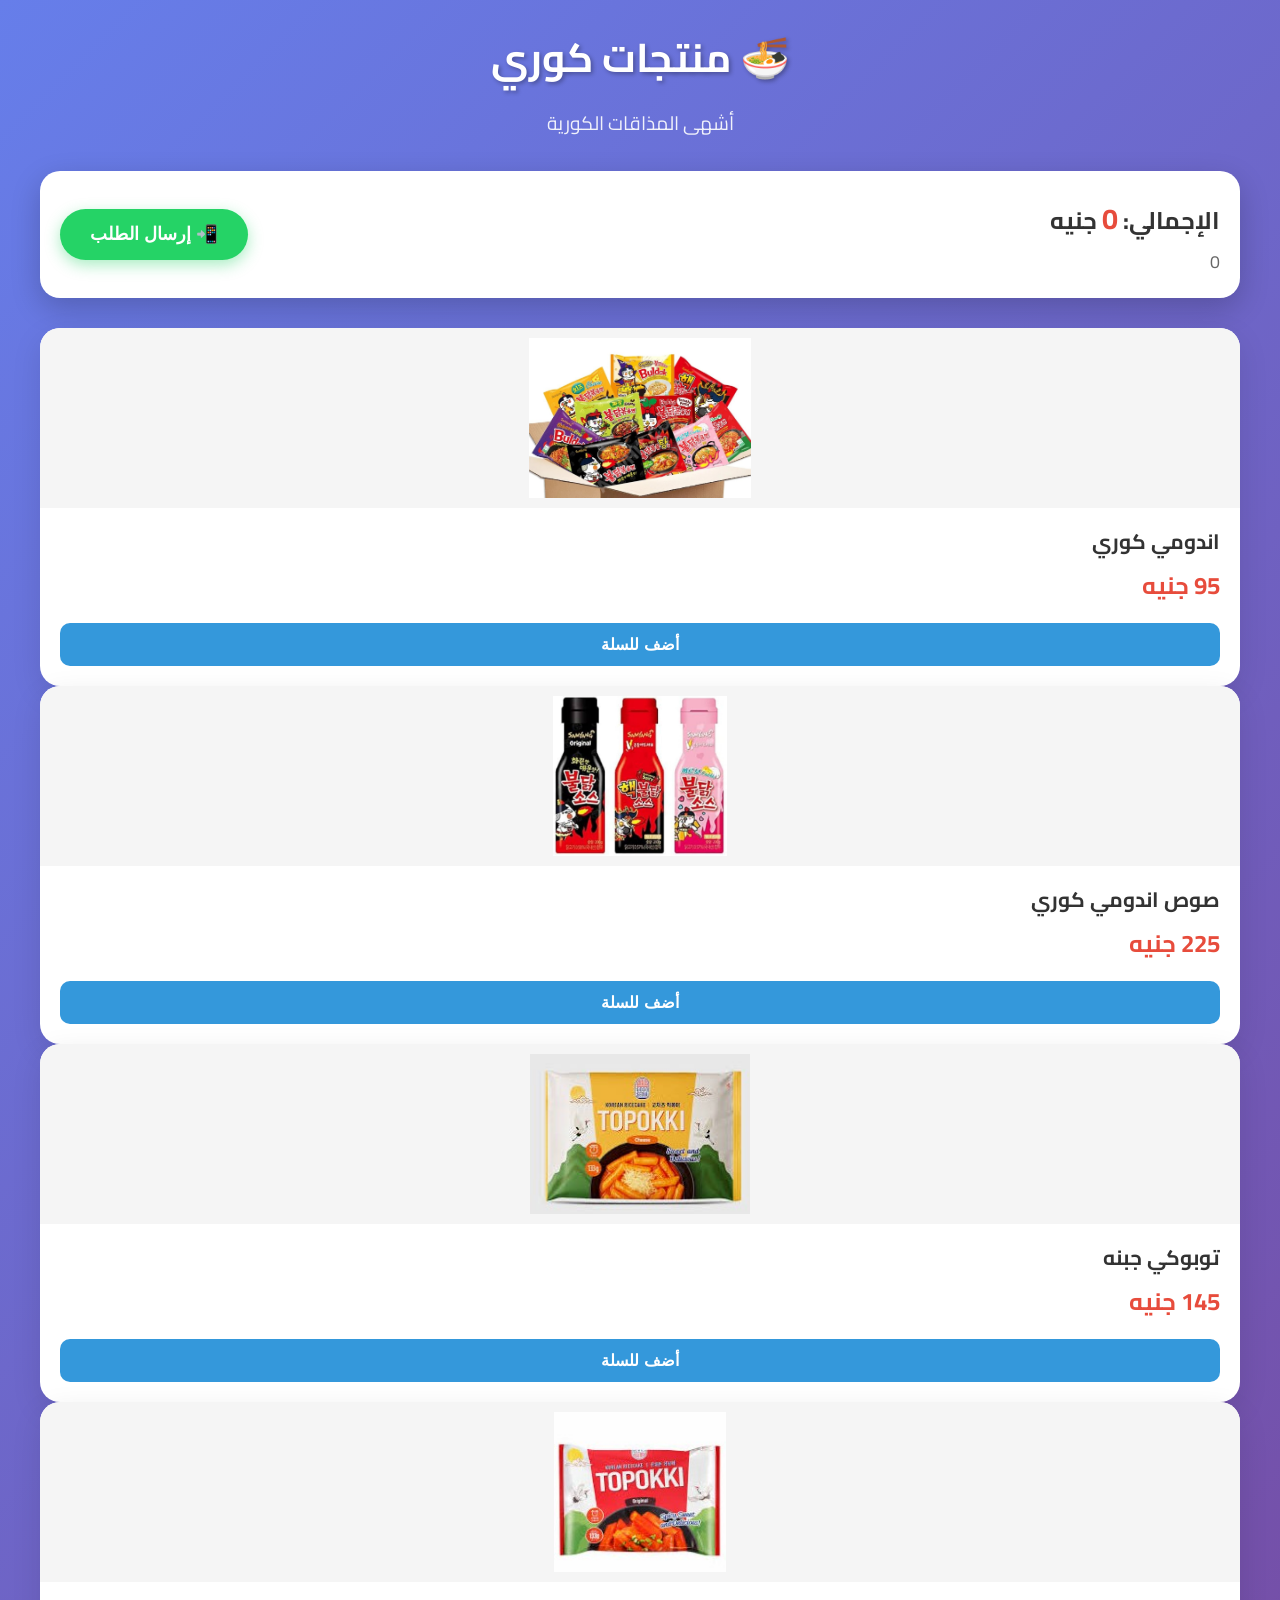
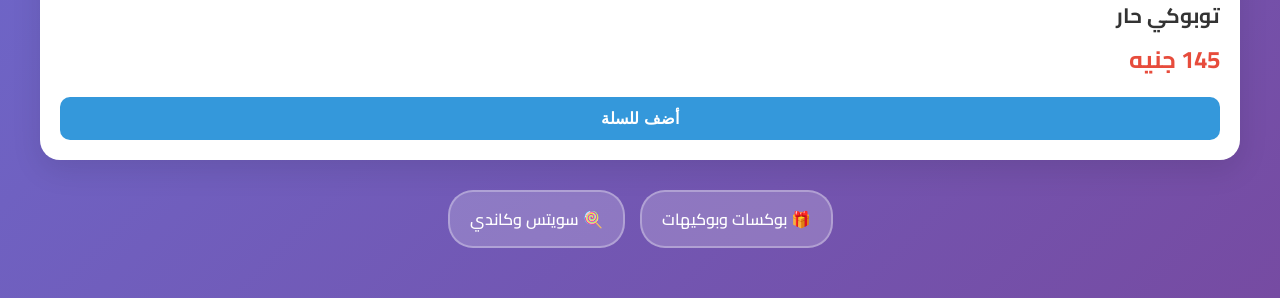
==== indomie.html @ 2b25a17a "Initial commit" ====
<!DOCTYPE html>
<html lang="ar" dir="rtl">
<head>
    <meta charset="UTF-8">
    <meta name="viewport" content="width=device-width, initial-scale=1.0">
    <title>🍜 اندومي وتوبوكي</title>
    <link href="https://fonts.googleapis.com/css2?family=Cairo:wght@400;600;700&display=swap" rel="stylesheet">
    <link rel="stylesheet" href="style.css">
</head>
<body>
    <div class="container">
        <div class="header">
            <h1>🍜 منتجات كوري</h1>
            <p>أشهى المذاقات الكورية</p>
        </div>

        <div class="cart-summary">
            <div>
                <div class="total">الإجمالي: <span id="totalPrice">0</span> جنيه</div>
                <div class="items-count" id="itemsCount">0 قطعة</div>
            </div>
            <button class="order-btn" onclick="sendOrder()">📲 إرسال الطلب</button>
        </div>

        <div id="productsGrid"></div>

        <div class="navigation">
            <a href="index.html" class="nav-btn">🎁 بوكسات وبوكيهات</a>
            <a href="sweets.html" class="nav-btn">🍭 سويتس وكاندي</a>
        </div>
    </div>

    <script src="script.js"></script>
    <script>
       const pageProducts = [
    { id: 5, name: "اندومي كوري", price: 95, image: "images/BfyHYXOxvHz3ULW9aJ1600LXxDZGM3uN.jpg" },
    { id: 6, name: "صوص اندومي كوري", price: 225, image: "images/4155Xz6QZ2L._AC_UF894,1000_QL80_.jpg" },  // ← خلاص 225
    { id: 7, name: "توبوكي جبنه", price: 145, image: "images/توبوكي جبنه.jpg" },
    { id: 7, name: "توبوكي حار", price: 145, image: "images/توبوكي اوريجنال.jpg" },
];
    </script>
</body>
</html>
---- style.css ----
* {
    margin: 0;
    padding: 0;
    box-sizing: border-box;
}

body {
    font-family: 'Cairo', sans-serif;
    background: linear-gradient(135deg, #667eea 0%, #764ba2 100%);
    min-height: 100vh;
    padding: 20px;
}

.container {
    max-width: 1200px;
    margin: 0 auto;
}

.header {
    text-align: center;
    color: white;
    margin-bottom: 30px;
}

.header h1 {
    font-size: 2.5rem;
    margin-bottom: 10px;
    text-shadow: 2px 2px 4px rgba(0,0,0,0.3);
}

.header p {
    font-size: 1.2rem;
    opacity: 0.9;
}

.cart-summary {
    background: white;
    border-radius: 20px;
    padding: 20px;
    margin-bottom: 30px;
    box-shadow: 0 10px 30px rgba(0,0,0,0.2);
    display: flex;
    justify-content: space-between;
    align-items: center;
    flex-wrap: wrap;
    gap: 15px;
}

.total { font-size: 1.5rem; font-weight: 700; color: #333; }
#totalPrice { color: #e74c3c; font-size: 1.8rem; }
.items-count { color: #666; font-size: 1.1rem; }

.order-btn {
    background: #25D366;
    color: white;
    border: none;
    padding: 15px 30px;
    border-radius: 50px;
    font-size: 1.1rem;
    font-weight: 600;
    cursor: pointer;
    transition: all 0.3s;
    box-shadow: 0 5px 15px rgba(37,211,102,0.4);
}

.order-btn:hover { transform: translateY(-2px); box-shadow: 0 8px 25px rgba(37,211,102,0.6); }

.products-grid {
    display: grid;
    grid-template-columns: repeat(auto-fit, minmax(300px, 1fr));
    gap: 25px;
    align-items: stretch;
}

.product-card {
    background: white;
    border-radius: 20px;
    overflow: hidden;
    box-shadow: 0 10px 30px rgba(0,0,0,0.1);
    transition: all 0.3s;
    cursor: pointer;
    display: flex;
    flex-direction: column;
    height: 100%;
}

.product-card:hover {
    transform: translateY(-10px);
    box-shadow: 0 20px 40px rgba(0,0,0,0.2);
}

.product-image {
    width: 100%;
    height: 180px; /* كبرناها شوية */
    object-fit: contain;
    background: #f5f5f5;
    padding: 10px; /* مهم جداً */
}
.product-info {
    padding: 20px;
    flex: 1;
    display: flex;
    flex-direction: column;
    justify-content: space-between;
    min-height: 0;
}

.product-name {
    font-size: 1.3rem;
    font-weight: 700;
    color: #333;
    margin-bottom: 8px;
    line-height: 1.3;
}

.product-price {
    font-size: 1.5rem;
    font-weight: 700;
    color: #e74c3c;
    margin-bottom: 15px;
}

.product-actions { margin-top: auto; flex-shrink: 0; }

.add-btn, .remove-btn {
    width: 100%;
    border: none;
    padding: 12px;
    border-radius: 10px;
    font-size: 1rem;
    font-weight: 600;
    cursor: pointer;
    transition: all 0.3s;
    flex-shrink: 0;
}

.add-btn { background: #3498db; color: white; }
.add-btn:hover { background: #2980b9; transform: scale(1.02); }

.remove-btn { 
    background: #e74c3c; 
    color: white; 
    margin-top: 8px;
    font-size: 0.95rem;
}
.remove-btn:hover { background: #c0392b; }

.counter {
    display: flex;
    align-items: center;
    justify-content: center;
    gap: 10px;
    margin: 12px 0 0 0;
}

.counter-btn {
    background: #95a5a6;
    color: white;
    border: none;
    width: 35px;
    height: 35px;
    border-radius: 50%;
    font-size: 1.2rem;
    cursor: pointer;
    transition: all 0.3s;
}
.counter-btn:hover { background: #7f8c8d; }

.counter-value {
    font-size: 1.2rem;
    font-weight: 700;
    min-width: 30px;
    text-align: center;
}

.navigation {
    display: flex;
    justify-content: center;
    gap: 15px;
    margin: 30px 0;
    flex-wrap: wrap;
}

.nav-btn {
    background: rgba(255,255,255,0.2);
    color: white;
    border: 2px solid rgba(255,255,255,0.3);
    padding: 12px 20px;
    border-radius: 25px;
    text-decoration: none;
    font-weight: 600;
    transition: all 0.3s;
}
.nav-btn:hover {
    background: white;
    color: #333;
    box-shadow: 0 5px 20px rgba(0,0,0,0.2);
}

@media (max-width: 768px) {
    .cart-summary { flex-direction: column; text-align: center; }
    .header h1 { font-size: 2rem; }
    .products-grid { grid-template-columns: 1fr; }
}
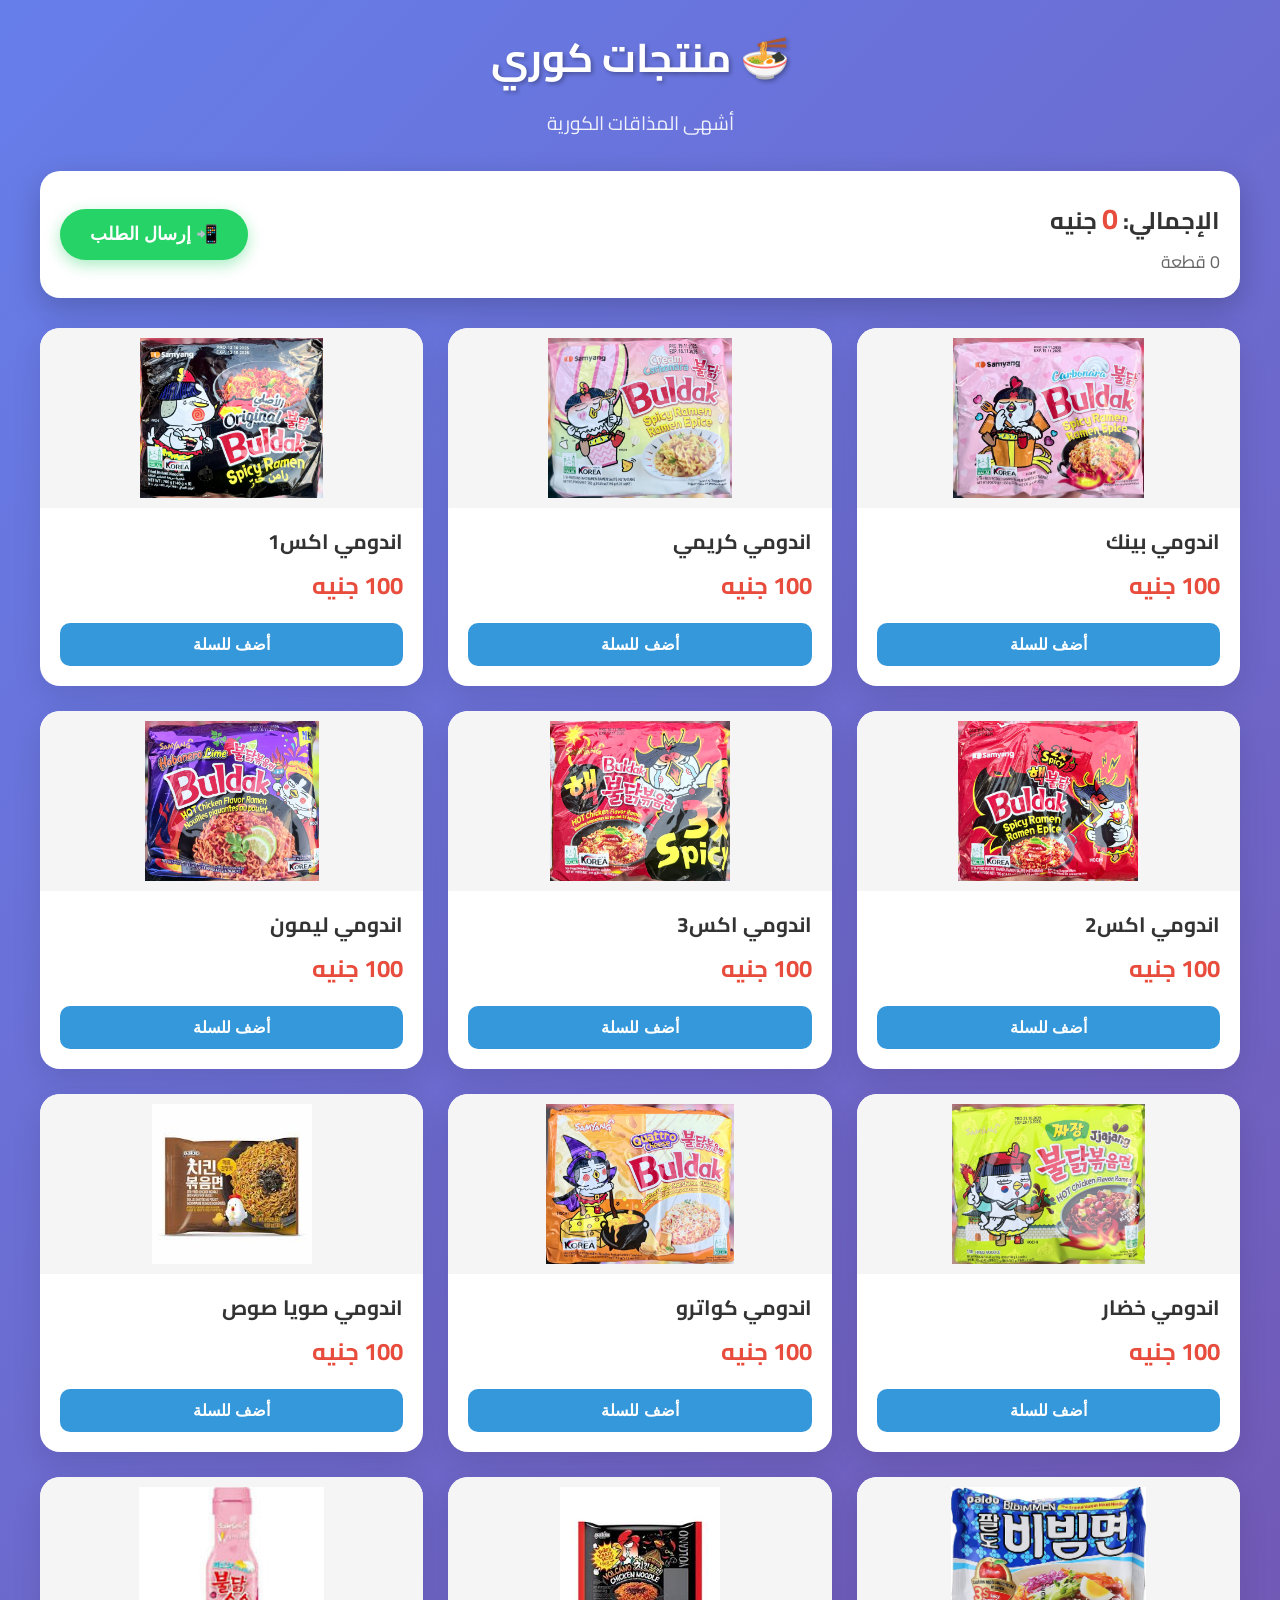
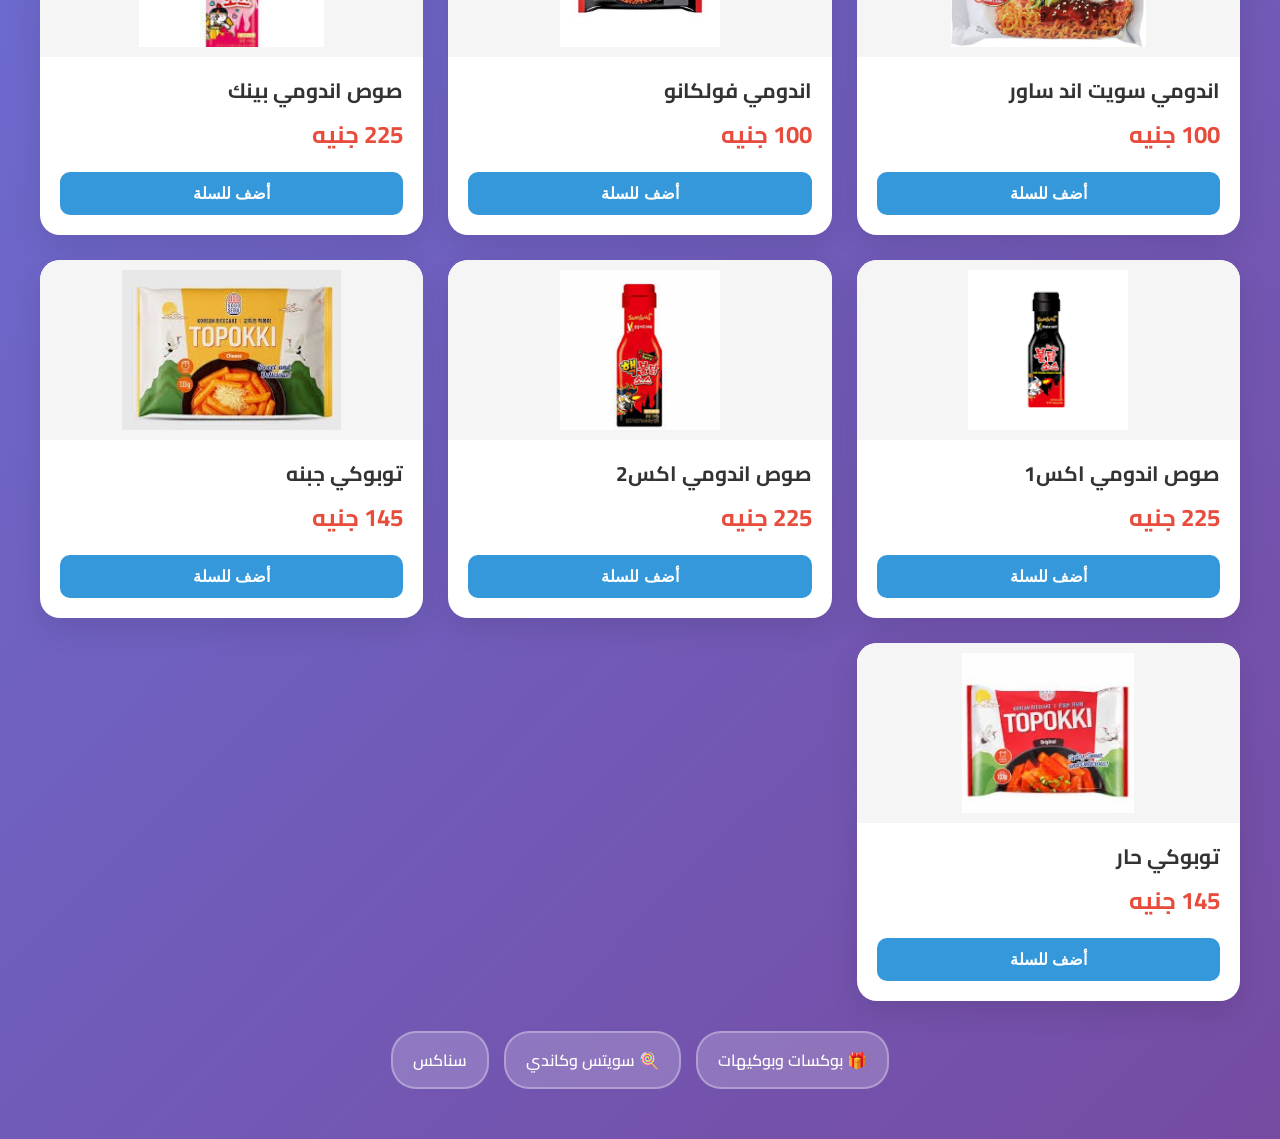
==== commit e0590ffd: "Add/update products and images" ====
--- a/indomie.html
+++ b/indomie.html
@@ -22,21 +22,36 @@
             <button class="order-btn" onclick="sendOrder()">📲 إرسال الطلب</button>
         </div>
 
-        <div id="productsGrid"></div>
-
+<div id="productsGrid" class="products-grid"></div>
         <div class="navigation">
-            <a href="index.html" class="nav-btn">🎁 بوكسات وبوكيهات</a>
+            <a href="gift.html" class="nav-btn">🎁 بوكسات وبوكيهات</a>
             <a href="sweets.html" class="nav-btn">🍭 سويتس وكاندي</a>
+            <a href="snacks.html" class="nav-btn">سناكس</a>
         </div>
     </div>
 
     <script src="script.js"></script>
     <script>
-       const pageProducts = [
-    { id: 5, name: "اندومي كوري", price: 95, image: "images/BfyHYXOxvHz3ULW9aJ1600LXxDZGM3uN.jpg" },
-    { id: 6, name: "صوص اندومي كوري", price: 225, image: "images/4155Xz6QZ2L._AC_UF894,1000_QL80_.jpg" },  // ← خلاص 225
-    { id: 7, name: "توبوكي جبنه", price: 145, image: "images/توبوكي جبنه.jpg" },
-    { id: 7, name: "توبوكي حار", price: 145, image: "images/توبوكي اوريجنال.jpg" },
+const pageProducts = [
+    { id: 101, name: "اندومي بينك", price: 100, image: "images/اندومي بينك.jpeg" },
+    { id: 102, name: "اندومي كريمي", price: 100, image: "images/اندومي كريمي.jpeg" },
+    { id: 103, name: "اندومي اكس1", price: 100, image: "images/اندومي اكس1.jpeg" },
+    { id: 104, name: "اندومي اكس2", price: 100, image: "images/اندومي اكس2.jpeg" },
+    { id: 105, name: "اندومي اكس3", price: 100, image: "images/اندومي اكس3.jpeg" },
+    { id: 106, name: "اندومي ليمون", price: 100, image: "images/اندومي ليمون.jpeg" },
+    { id: 107, name: "اندومي خضار", price: 100, image: "images/اندومي خضار.jpeg" },
+    { id: 108, name: "اندومي كواترو", price: 100, image: "images/اندومي ميكس جبن.jpeg" },
+
+    { id: 109, name: "اندومي صويا صوص", price: 100, image: "images/صويا.jpg" },
+    { id: 110, name: "اندومي سويت اند ساور", price: 100, image: "images/81a5aVQ+0NL._AC_UF894,1000_QL80_.jpg" },
+    { id: 111, name: "اندومي فولكانو", price: 100, image: "images/download.jpg" },
+
+    { id: 112, name: "صوص اندومي بينك", price: 225, image: "images/بينك.jpg" },
+    { id: 113, name: "صوص اندومي اكس1", price: 225, image: "images/download.png" },
+    { id: 114, name: "صوص اندومي اكس2", price: 225, image: "images/images.jpg" },
+
+    { id: 115, name: "توبوكي جبنه", price: 145, image: "images/توبوكي جبنه.jpg" },
+    { id: 116, name: "توبوكي حار", price: 145, image: "images/توبوكي اوريجنال.jpg" },
 ];
     </script>
 </body>
--- a/style.css
+++ b/style.css
@@ -67,9 +67,8 @@
 
 .products-grid {
     display: grid;
-    grid-template-columns: repeat(auto-fit, minmax(300px, 1fr));
+    grid-template-columns: repeat(3, 1fr); /* 👈 ثابت 3 */
     gap: 25px;
-    align-items: stretch;
 }
 
 .product-card {
